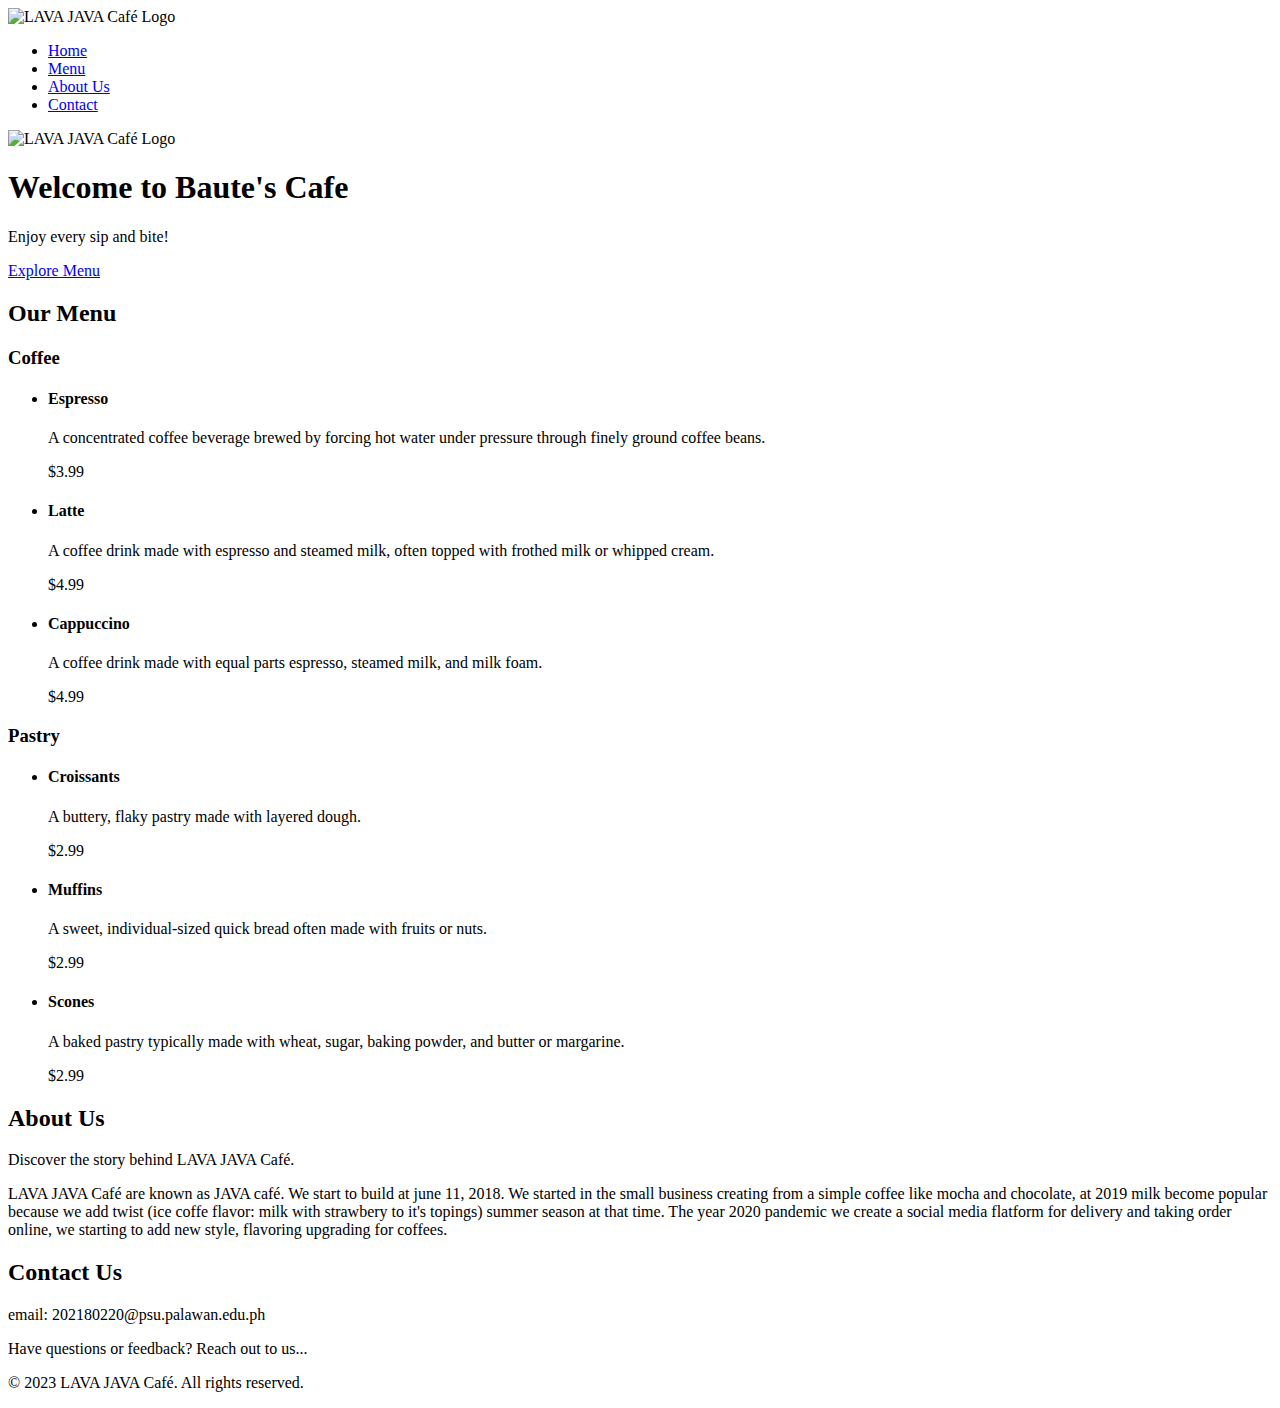
==== index.html @ 284fd461 "Update index.html" ====
﻿<!DOCTYPE html>
<html lang="en">
<head>
    <meta charset="UTF-8">
    <meta name="viewport" content="width=device-width, initial-scale=1.0">
    <link rel="stylesheet" href="css/styles.css">
    <title> Baute's Cafe </title>
</head>
<body>
    <header>
        <nav>
            <div class="logo">
                <img src="img/logo.png" alt="LAVA JAVA Café Logo">
            </div>
            <ul>
                <li><a href="#home">Home</a>
                </li>
                <li><a href="#menu">Menu</a></li>
                <li><a href="#about">About Us</a></li>
                <li><a href="#contact">Contact</a></li>
            </ul>
        </nav>
    </header>
    <section id="home" class="hero">
        <div class="Logo1">
            <img src="img/kapi2.png" alt="LAVA JAVA Café Logo">
        </div>
        <h1>Welcome to Baute's Cafe</h1>
        <p>Enjoy every sip and bite!</p>
        <a href="#menu" class="cta-button">Explore Menu</a>
    </section>

    <section id="menu" class="menu">
        <h2>Our Menu</h2>
        <div class="coffee-menu">
            <h3>Coffee</h3>
            <ul>
                <li>
                    <h4>Espresso</h4>
                    <p>A concentrated coffee beverage brewed by forcing hot water under pressure through finely ground coffee beans.</p>
                    <p class="price">$3.99</p>
                </li>
                <li>
                    <h4>Latte</h4>
                    <p>A coffee drink made with espresso and steamed milk, often topped with frothed milk or whipped cream.</p>
                    <p class="price">$4.99</p>
                </li>
                <li>
                    <h4>Cappuccino</h4>
                    <p>A coffee drink made with equal parts espresso, steamed milk, and milk foam.</p>
                    <p class="price">$4.99</p>
                </li>
            </ul>
        </div>
        <div class="pastry-menu">
            <h3>Pastry</h3>
            <ul>
                <li>
                    <h4>Croissants</h4>
                    <p>A buttery, flaky pastry made with layered dough.</p>
                    <p class="price">$2.99</p>
                </li>
                <li>
                    <h4>Muffins</h4>
                    <p>A sweet, individual-sized quick bread often made with fruits or nuts.</p>
                    <p class="price">$2.99</p>
                </li>
                <li>
                    <h4>Scones</h4>
                    <p>A baked pastry typically made with wheat, sugar, baking powder, and butter or margarine.</p>
                    <p class="price">$2.99</p>
                </li>
            </ul>
        </div>
    </section>

    <section id="about" class="about">
        <h2>About Us</h2>
        <p>Discover the story behind LAVA JAVA Café.</p>
        <p>LAVA JAVA Café are known as JAVA café. We start to build at june 11, 2018.
            We started in the small business creating from a simple coffee like mocha and chocolate,
            at 2019 milk become popular because we add twist (ice coffe flavor: milk with strawbery to it's topings) 
            summer season at that time.
            The year 2020 pandemic we create a social media flatform for delivery and taking order online,
             we starting to add new style, flavoring upgrading for coffees. 
        </p>
    </section>

    <section id="contact" class="contact">
        <h2>Contact Us</h2>
        <p>email: 202180220@psu.palawan.edu.ph</p>
        <p>Have questions or feedback? Reach out to us...</p>
    </section>

    <footer>
        <p>&copy; 2023 LAVA JAVA Café. All rights reserved.</p>
    </footer>
</body>
</html>
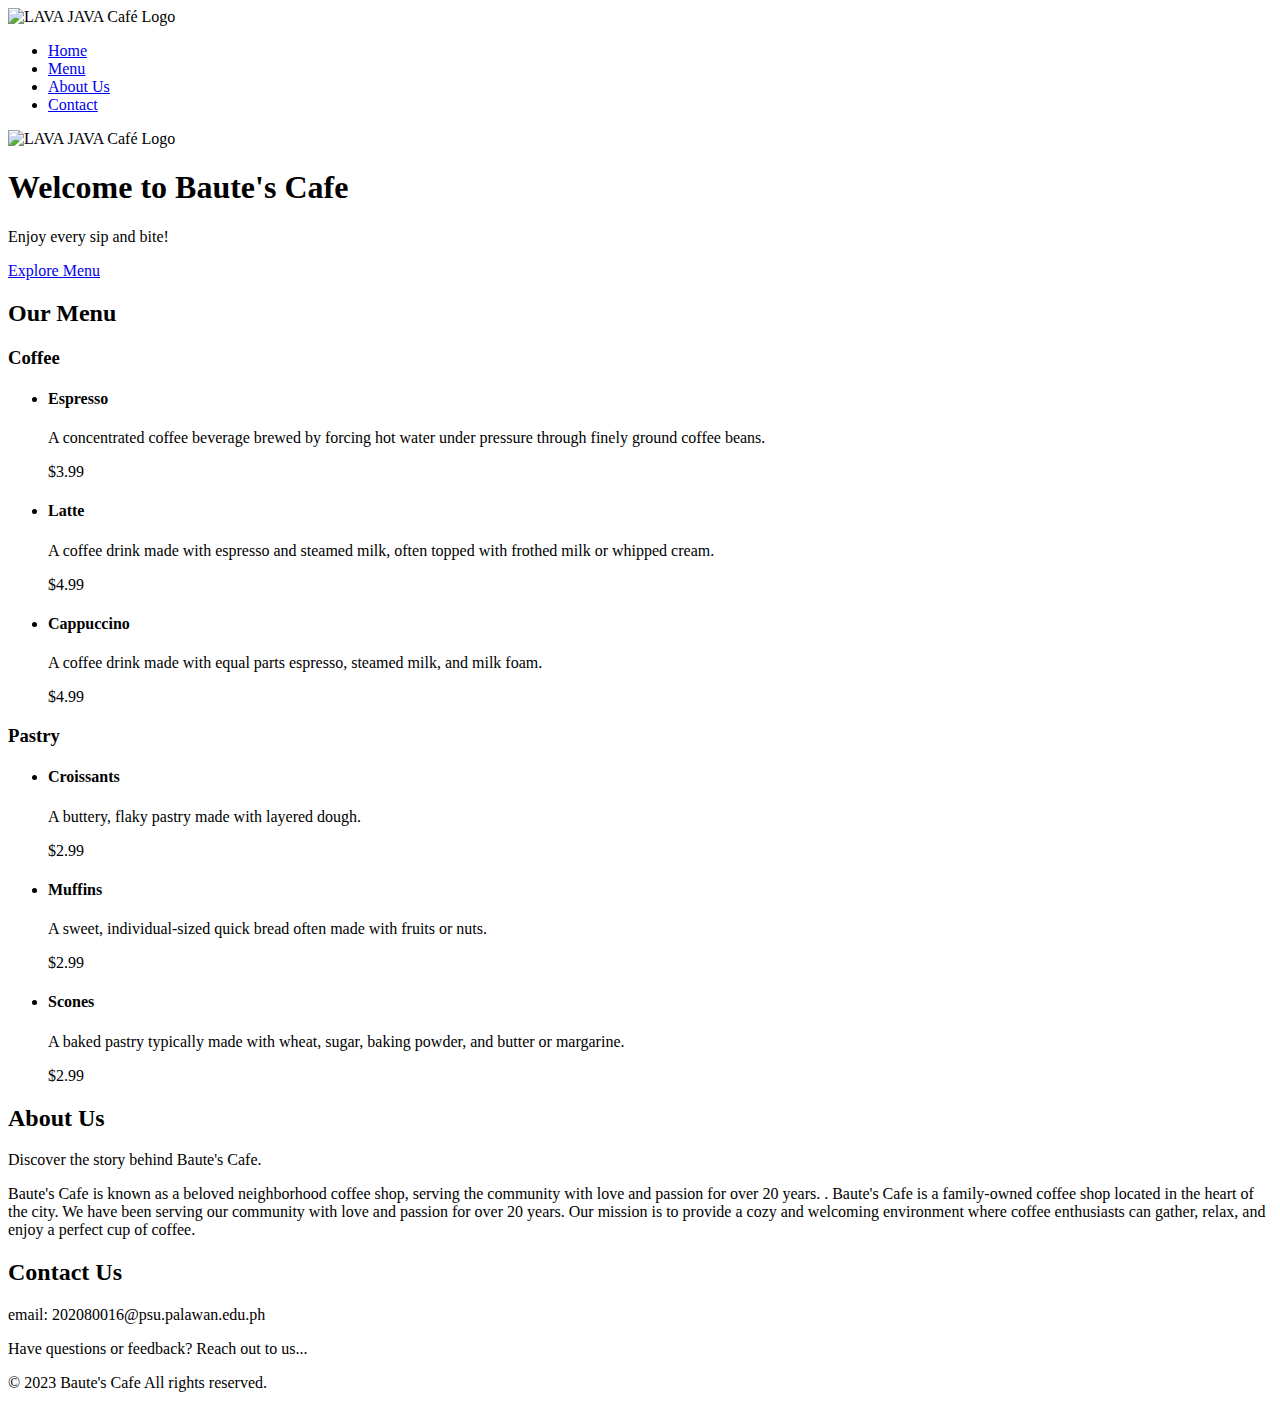
==== commit 392d32e7: "Update index.html" ====
--- a/index.html
+++ b/index.html
@@ -76,24 +76,21 @@
 
     <section id="about" class="about">
         <h2>About Us</h2>
-        <p>Discover the story behind LAVA JAVA Café.</p>
-        <p>LAVA JAVA Café are known as JAVA café. We start to build at june 11, 2018.
-            We started in the small business creating from a simple coffee like mocha and chocolate,
-            at 2019 milk become popular because we add twist (ice coffe flavor: milk with strawbery to it's topings) 
-            summer season at that time.
-            The year 2020 pandemic we create a social media flatform for delivery and taking order online,
-             we starting to add new style, flavoring upgrading for coffees. 
+        <p>Discover the story behind Baute's Cafe.</p>
+        <p>Baute's Cafe is known as a beloved neighborhood coffee shop, serving the community with love and passion for over 20 years. .
+            Baute's Cafe is a family-owned coffee shop located in the heart of the city. We have been serving our community with love and passion
+            for over 20 years. Our mission is to provide a cozy and welcoming environment where coffee enthusiasts can gather, relax, and enjoy a perfect cup of coffee. 
         </p>
     </section>
 
     <section id="contact" class="contact">
         <h2>Contact Us</h2>
-        <p>email: 202180220@psu.palawan.edu.ph</p>
+        <p>email: 202080016@psu.palawan.edu.ph</p>
         <p>Have questions or feedback? Reach out to us...</p>
     </section>
 
     <footer>
-        <p>&copy; 2023 LAVA JAVA Café. All rights reserved.</p>
+        <p>&copy; 2023 Baute's Cafe All rights reserved.</p>
     </footer>
 </body>
 </html>
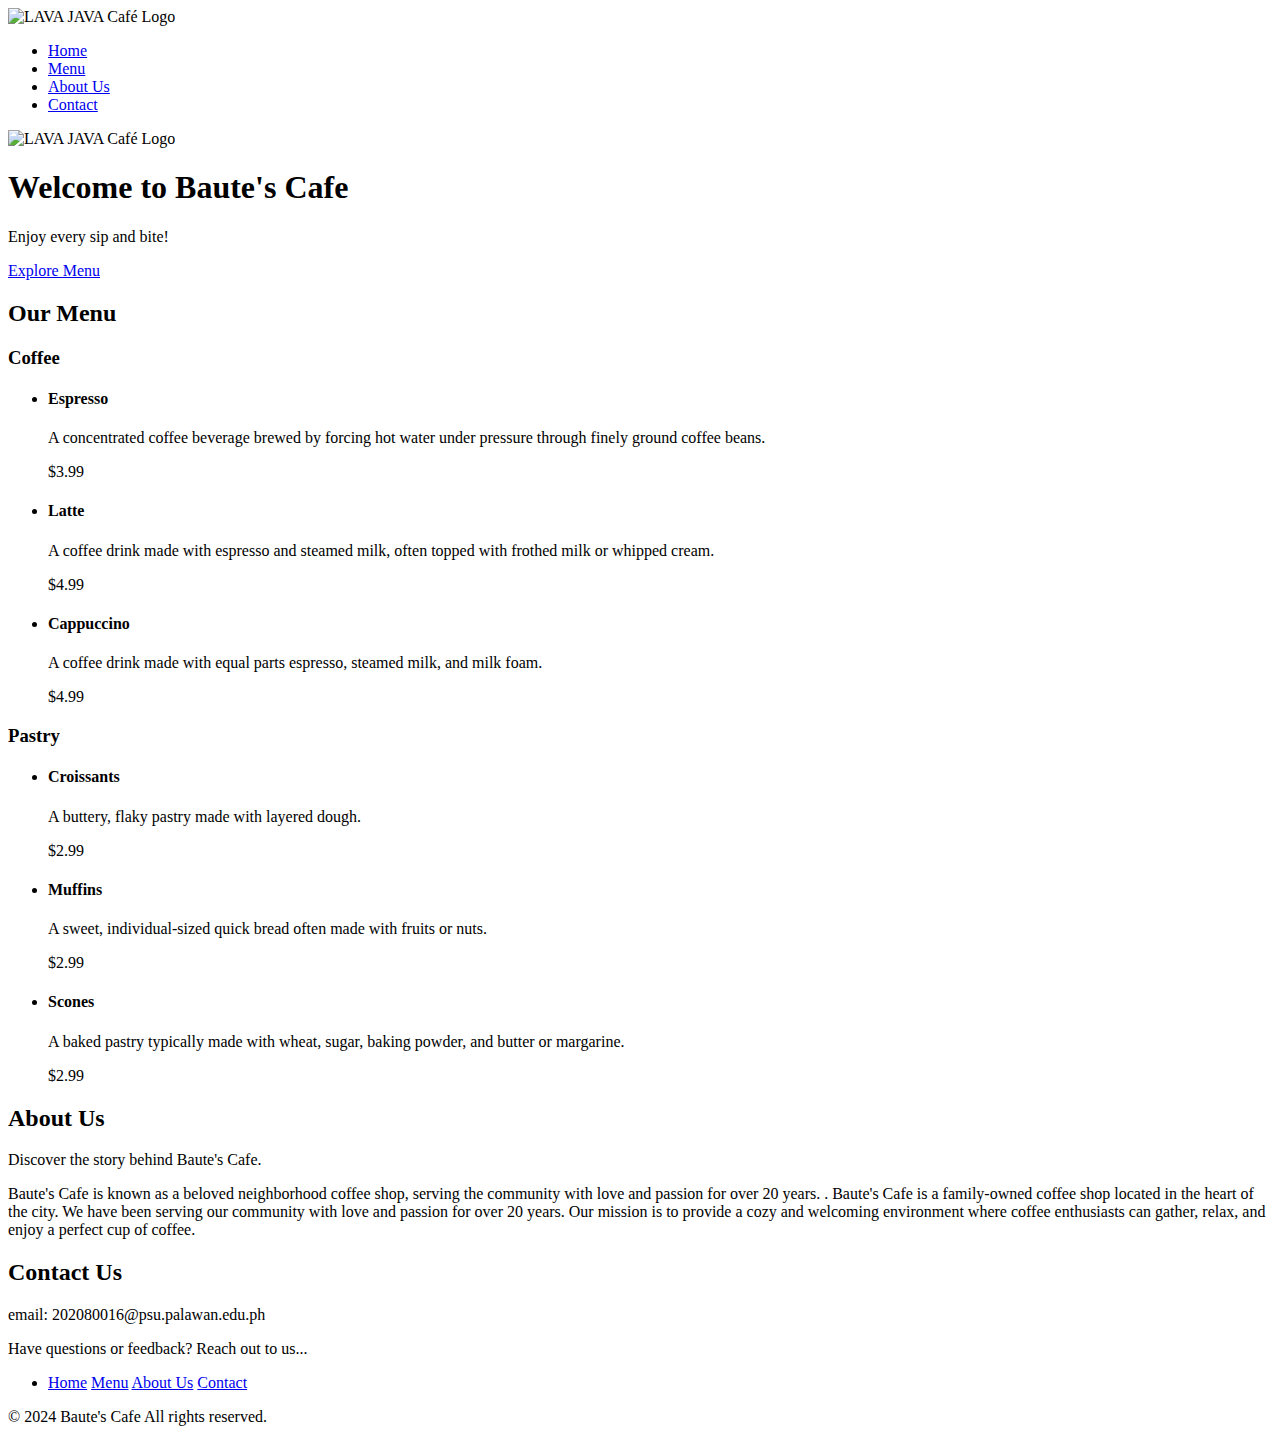
==== commit 9675f5ba: "Update index.html" ====
--- a/index.html
+++ b/index.html
@@ -90,7 +90,13 @@
     </section>
 
     <footer>
-        <p>&copy; 2023 Baute's Cafe All rights reserved.</p>
-    </footer>
-</body>
-</html>
+    <div class="quick-links">
+        <ul>
+            <li><a href="index.html">Home</a>
+            <a href="menu.html">Menu</a>
+            <a href="about.html">About Us</a>
+            <a href="contact.html">Contact</a></li>
+        </ul>
+    </div>
+    <p>&copy; 2024 Baute's Cafe All rights reserved.</p>
+</footer>
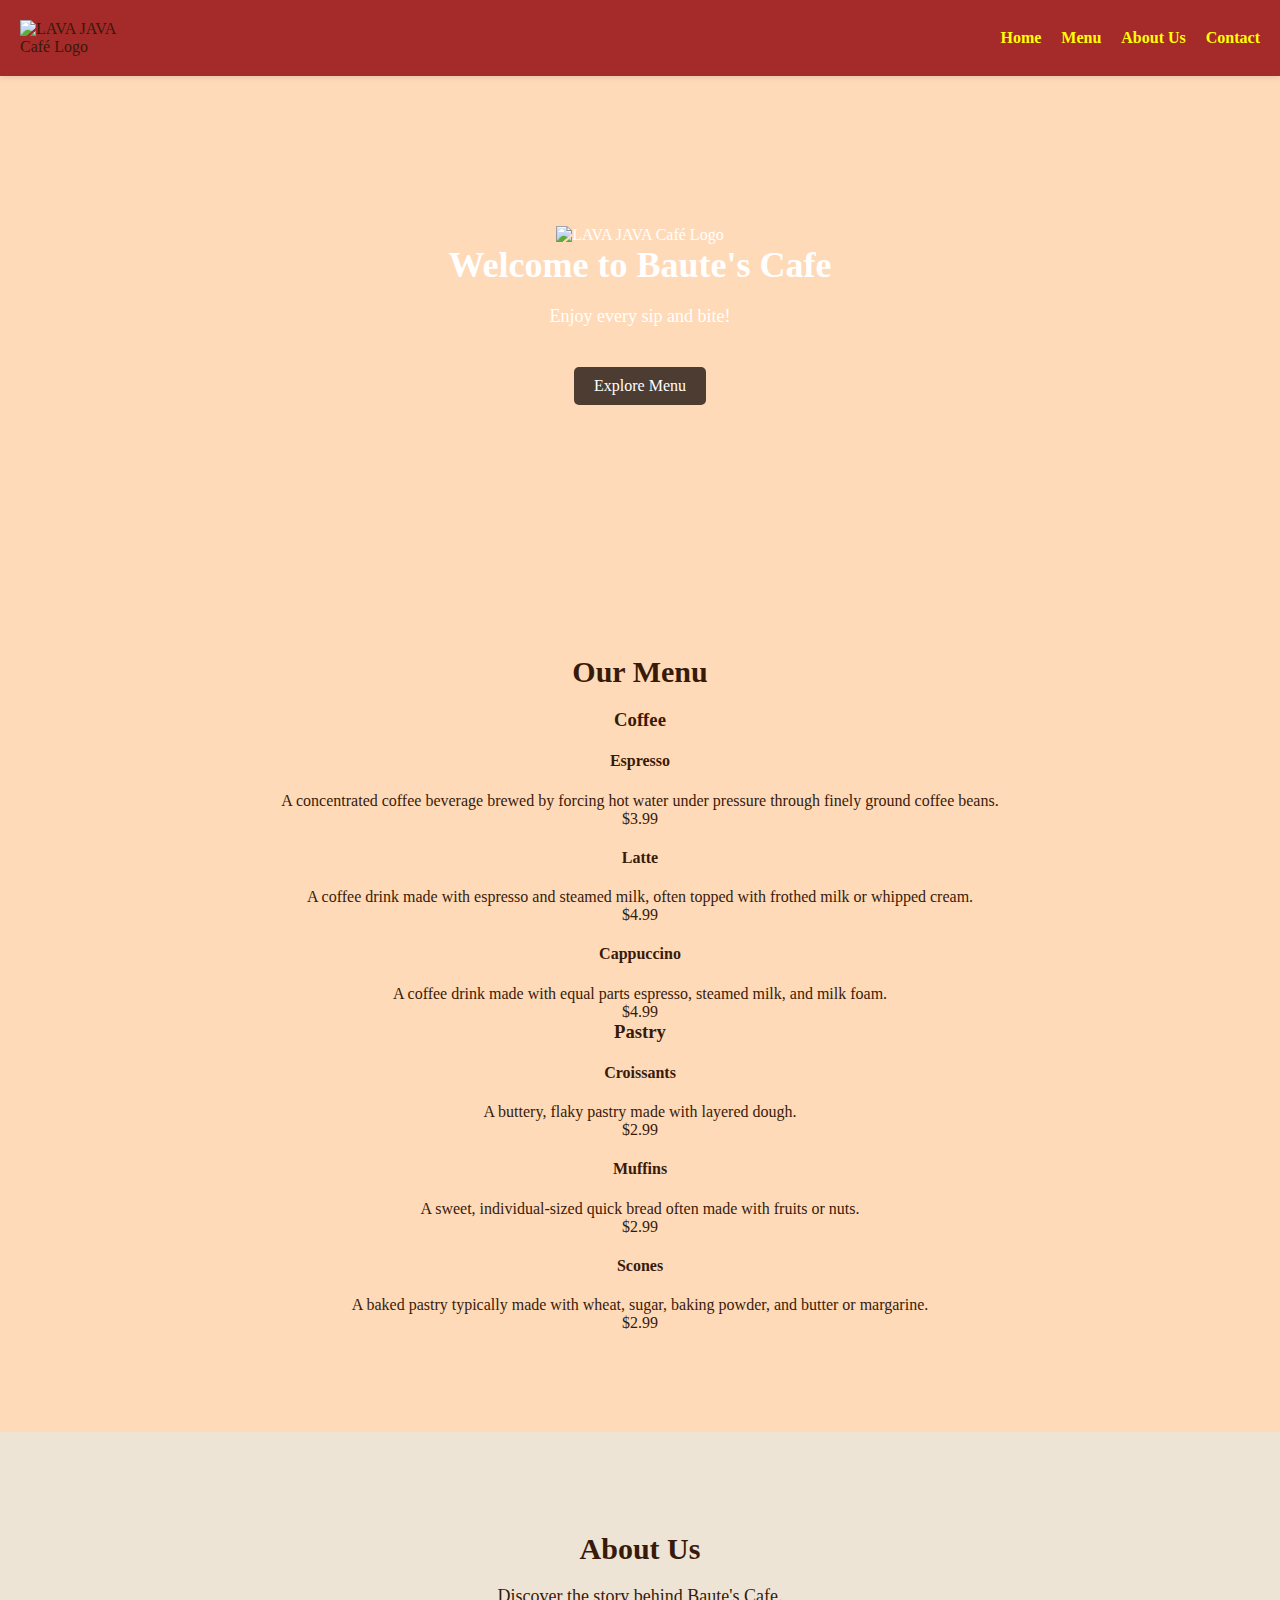
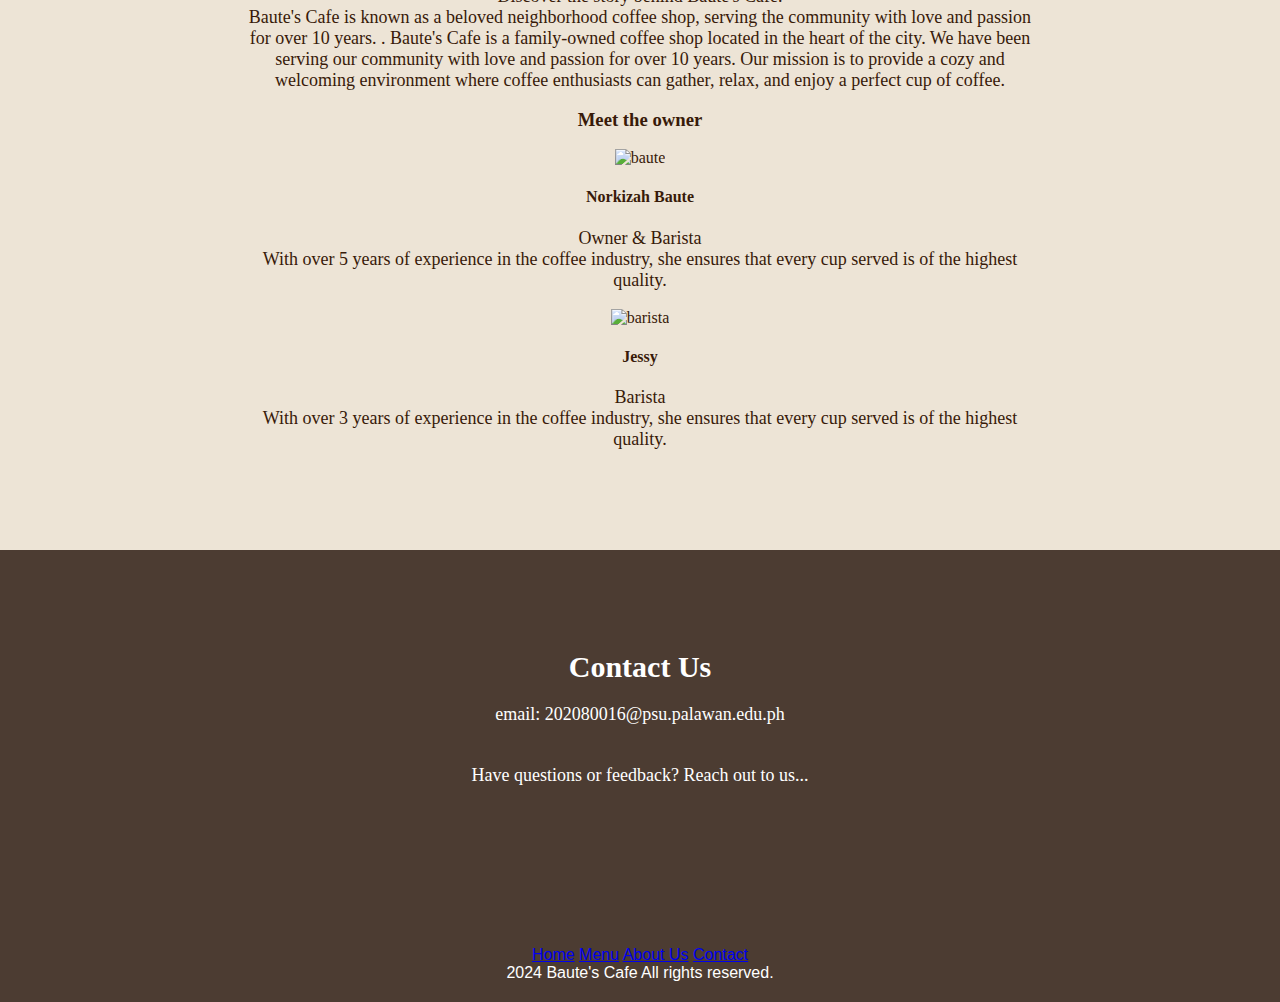
==== commit 80c50aa0: "Update index.html" ====
--- a/index.html
+++ b/index.html
@@ -77,10 +77,26 @@
     <section id="about" class="about">
         <h2>About Us</h2>
         <p>Discover the story behind Baute's Cafe.</p>
-        <p>Baute's Cafe is known as a beloved neighborhood coffee shop, serving the community with love and passion for over 20 years. .
+        <p>Baute's Cafe is known as a beloved neighborhood coffee shop, serving the community with love and passion for over 10 years. .
             Baute's Cafe is a family-owned coffee shop located in the heart of the city. We have been serving our community with love and passion
-            for over 20 years. Our mission is to provide a cozy and welcoming environment where coffee enthusiasts can gather, relax, and enjoy a perfect cup of coffee. 
+            for over 10 years. Our mission is to provide a cozy and welcoming environment where coffee enthusiasts can gather, relax, and enjoy a perfect cup of coffee. 
         </p>
+         <br> 
+        <div class="meet-the-team">
+            <h3>Meet the owner</h3>
+            <br>
+            <div class="team-member">
+                <img src="img/baute.jpg" alt="baute">
+                <h4>Norkizah Baute</h4>
+                <p>Owner & Barista</p>
+                <p>With over 5 years of experience in the coffee industry, she ensures that every cup served is of the highest quality.</p>
+              <br> <div class="member">
+                <img src="img/barista.jpg" alt="barista">
+                <h4>Jessy</h4>
+                <p>Barista</p>
+                <p>With over 3 years of experience in the coffee industry, she ensures that every cup served is of the highest quality.</p>
+            
+            </div>
     </section>
 
     <section id="contact" class="contact">
@@ -98,5 +114,5 @@
             <a href="contact.html">Contact</a></li>
         </ul>
     </div>
-    <p>&copy; 2024 Baute's Cafe All rights reserved.</p>
+    <p> 2024 Baute's Cafe All rights reserved.</p>
 </footer>
--- a/css/styles.css
+++ b/css/styles.css
@@ -0,0 +1,135 @@
+/* Reset some default styles */
+body, h1, h2, h3, p, ul, li {
+    margin: 0;
+    padding: 0;
+}
+
+body {
+    font-family: cursive, handwriting;
+    background-color: peachpuff;
+    color: #381a09;
+}
+
+header {
+    background-color: brown;
+    box-shadow: 0 2px 5px rgba(0, 0, 0, 0.1);
+    padding: 20px;
+}
+
+nav {
+    display: flex;
+    justify-content: space-between;
+    align-items: center;
+}
+
+.logo img {
+    max-width: 125px;
+}
+.team-member img {
+    width: 150px; 
+    height: auto; 
+}
+
+.Logo1 img {
+    max-width: 250px;
+}
+
+nav ul {
+    list-style: none;
+    display: flex;
+    gap: 20px;
+}
+
+nav a {
+    text-decoration: none;
+    color: yellow;
+    font-weight: bold;
+    transition: color 0.3s;
+}
+
+nav a:hover {
+    color: #7e685b;
+}
+
+.hero {
+    text-align: center;
+    padding: 150px 0;
+    background-image: url('hero-bg.jpg');
+    background-size: cover;
+    color: white;
+}
+
+.hero h1 {
+    font-size: 36px;
+    margin-bottom: 20px;
+}
+
+.hero p {
+    font-size: 18px;
+    margin-bottom: 40px;
+}
+
+.cta-button {
+    display: inline-block;
+    padding: 10px 20px;
+    background-color: #4c3c32;
+    color: white;
+    text-decoration: none;
+    border-radius: 5px;
+}
+
+.cta-button:hover {
+    background-color: #7e685b;
+}
+
+.menu {
+    padding: 100px 0;
+    text-align: center;
+}
+
+.menu h2 {
+    font-size: 30px;
+    margin-bottom: 20px;
+}
+
+.about {
+    padding: 100px 0;
+    text-align: center;
+    background-color: #ede4d6;
+}
+
+.about h2 {
+    font-size: 30px;
+    margin-bottom: 20px;
+}
+
+.about p {
+    font-size: 18px;
+    max-width: 800px;
+    margin: 0 auto;
+}
+
+.contact {
+    padding: 100px 0;
+    text-align: center;
+    background-color: #4c3c32;
+    color: white;
+}
+
+.contact h2 {
+    font-size: 30px;
+    margin-bottom: 20px;
+}
+
+.contact p {
+    font-size: 18px;
+    margin-bottom: 40px;
+}
+
+footer {
+    font-family: Arial, sans-serif;
+    background-color: #4c3c32;
+    color: white;
+    text-align: center;
+    padding: 20px 0;
+}
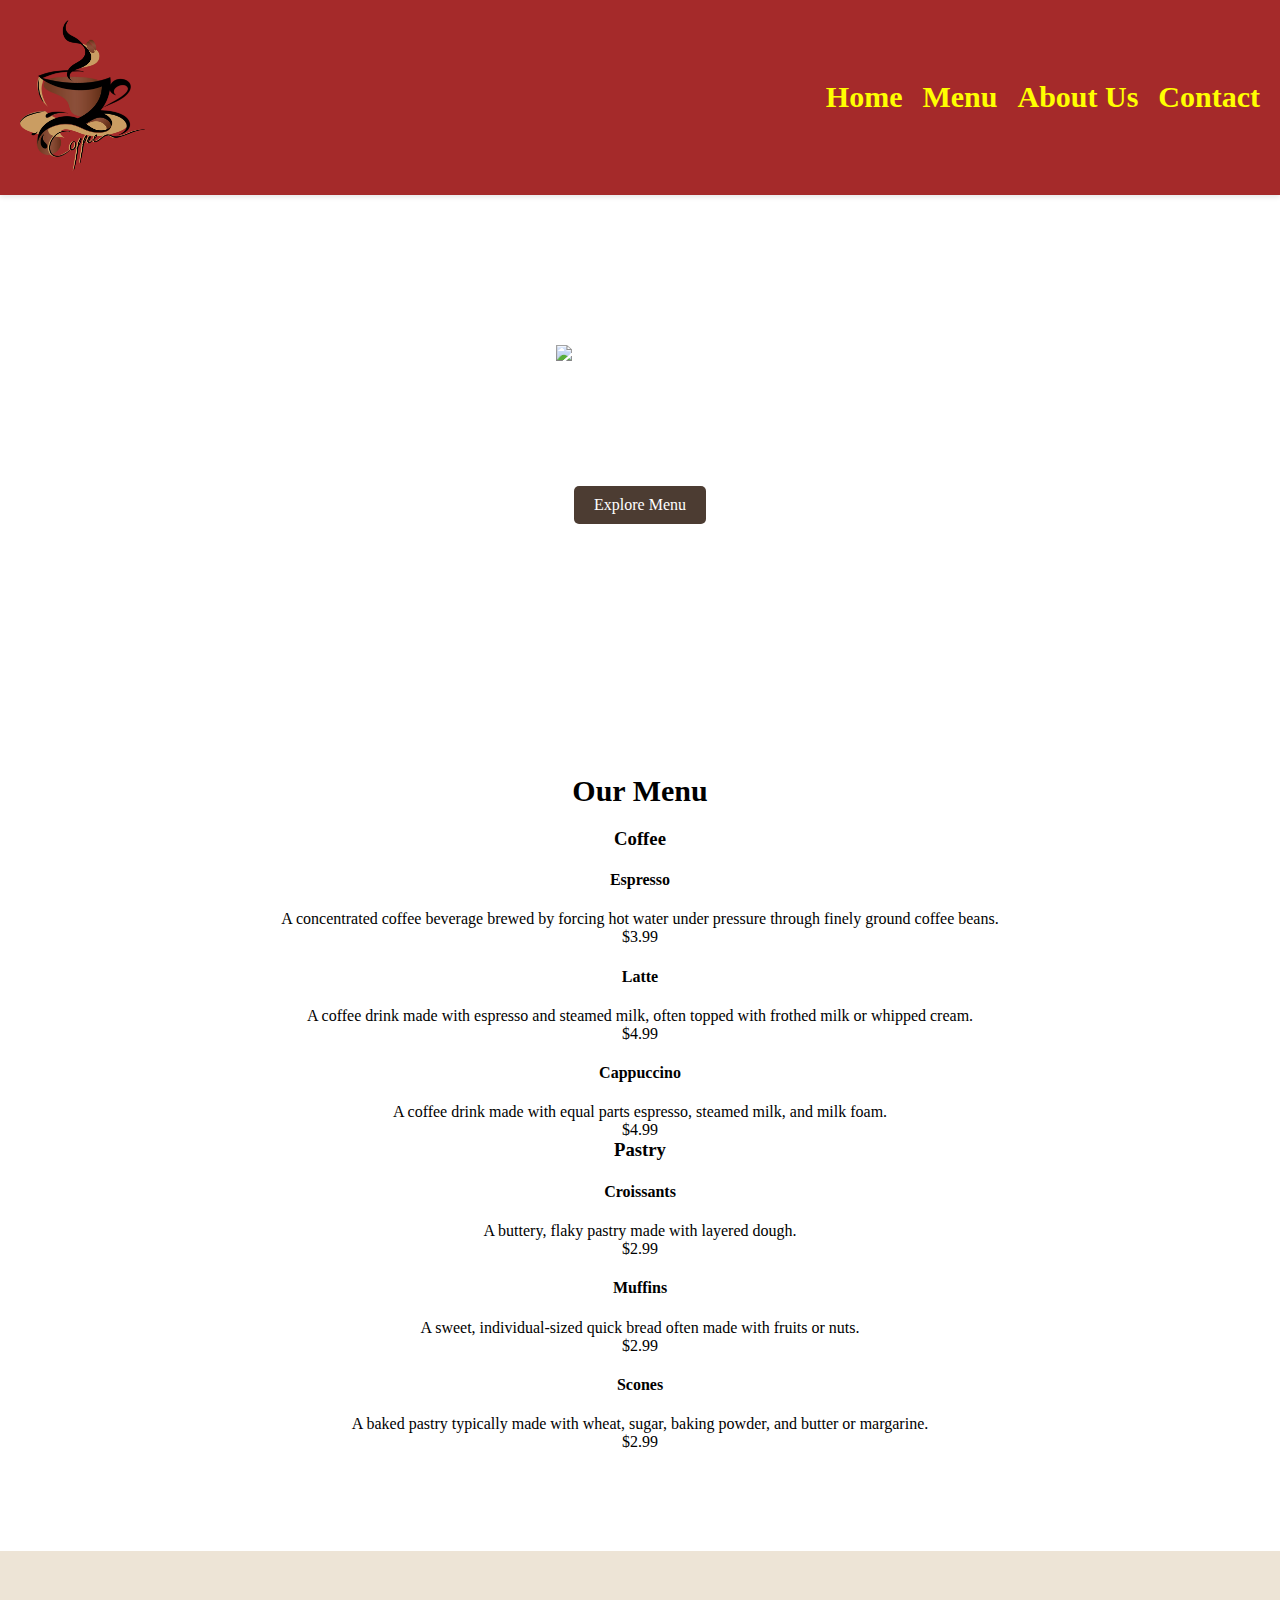
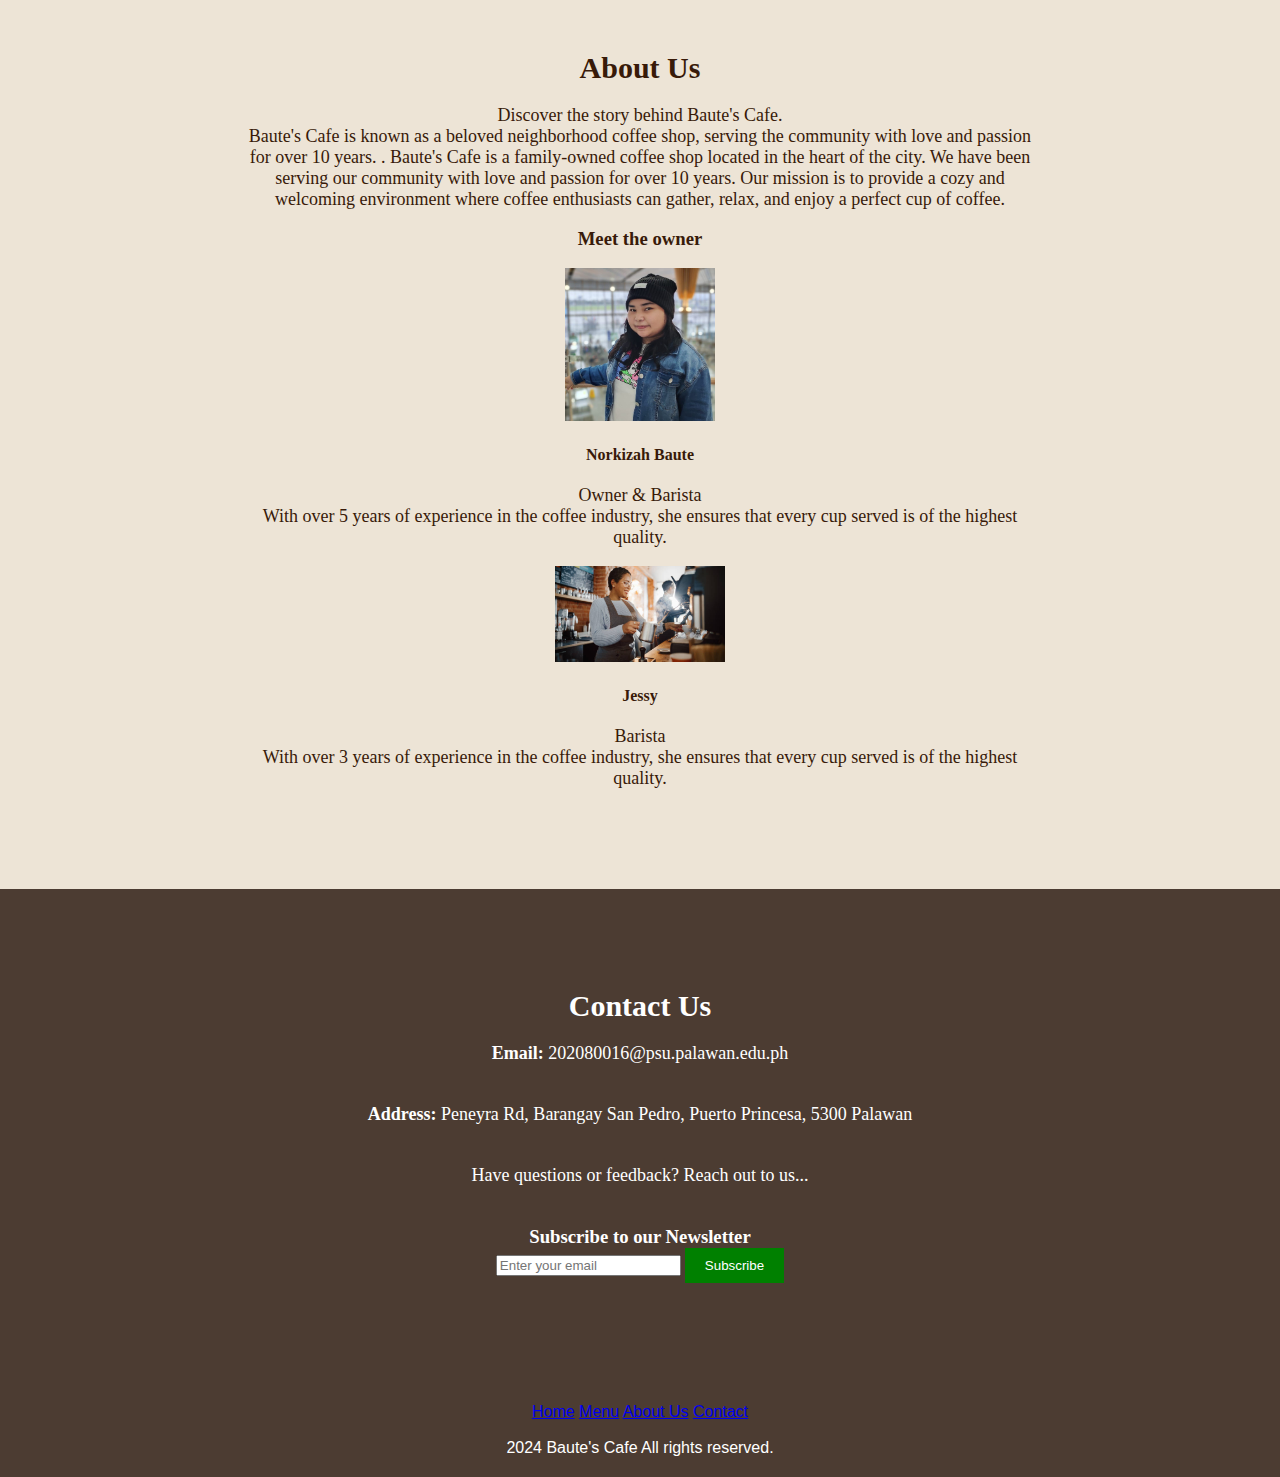
==== commit 88ef7b99: "Update index.html" ====
--- a/index.html
+++ b/index.html
@@ -10,7 +10,7 @@
     <header>
         <nav>
             <div class="logo">
-                <img src="img/logo.png" alt="LAVA JAVA Café Logo">
+                <img src="img/coffee.jpg" alt="LAVA JAVA Café Logo">
             </div>
             <ul>
                 <li><a href="#home">Home</a>
@@ -26,7 +26,7 @@
             <img src="img/kapi2.png" alt="LAVA JAVA Café Logo">
         </div>
         <h1>Welcome to Baute's Cafe</h1>
-        <p>Enjoy every sip and bite!</p>
+        <p>"Sip, Relax, Repeat."</p>
         <a href="#menu" class="cta-button">Explore Menu</a>
     </section>
 
@@ -101,18 +101,27 @@
 
     <section id="contact" class="contact">
         <h2>Contact Us</h2>
-        <p>email: 202080016@psu.palawan.edu.ph</p>
+        <p><b> Email:</b> 202080016@psu.palawan.edu.ph</p>
+        <p><b>Address: </b>Peneyra Rd, Barangay San Pedro, Puerto Princesa, 5300 Palawan</p>
         <p>Have questions or feedback? Reach out to us...</p>
+        <h3>Subscribe to our Newsletter</h3>
+        <form action="#" method="POST">
+            <input type="email" name="email" placeholder="Enter your email" required>
+            <button type="submit">Subscribe</button>
+        </form>
     </section>
 
     <footer>
+        
     <div class="quick-links">
         <ul>
-            <li><a href="index.html">Home</a>
-            <a href="menu.html">Menu</a>
-            <a href="about.html">About Us</a>
-            <a href="contact.html">Contact</a></li>
+            <li><a href="#index">Home</a>
+            <a href="#menu">Menu</a>
+            <a href="#about">About Us</a>
+            <a href="#contact">Contact</a></li>
         </ul>
+        
     </div>
+    <br>
     <p> 2024 Baute's Cafe All rights reserved.</p>
 </footer>
--- a/css/styles.css
+++ b/css/styles.css
@@ -5,10 +5,14 @@
 }
 
 body {
-    font-family: cursive, handwriting;
-    background-color: peachpuff;
-    color: #381a09;
-}
+            font-family: cursive, handwriting;
+            background-image: url('https://static.vecteezy.com/system/resources/previews/002/796/950/large_2x/abstract-blur-and-defocused-coffee-shop-cafe-and-restaurant-interior-free-photo.jpg');
+            background-size: auto 90%;
+            background-position: center;
+            background-repeat: no-repeat;
+            color: #381a09;
+            
+        }
 
 header {
     background-color: brown;
@@ -29,6 +33,10 @@
     width: 150px; 
     height: auto; 
 }
+.member img {
+    width: 170px; 
+    height: auto; 
+}
 
 .Logo1 img {
     max-width: 250px;
@@ -45,6 +53,7 @@
     color: yellow;
     font-weight: bold;
     transition: color 0.3s;
+    font-size: 30px;
 }
 
 nav a:hover {
@@ -85,6 +94,7 @@
 .menu {
     padding: 100px 0;
     text-align: center;
+    color: black;
 }
 
 .menu h2 {
@@ -133,3 +143,10 @@
     text-align: center;
     padding: 20px 0;
 }
+button[type="submit"] {
+    background-color: green;
+    color: white;
+    border: none;
+    padding: 10px 20px;
+    cursor: pointer;
+}
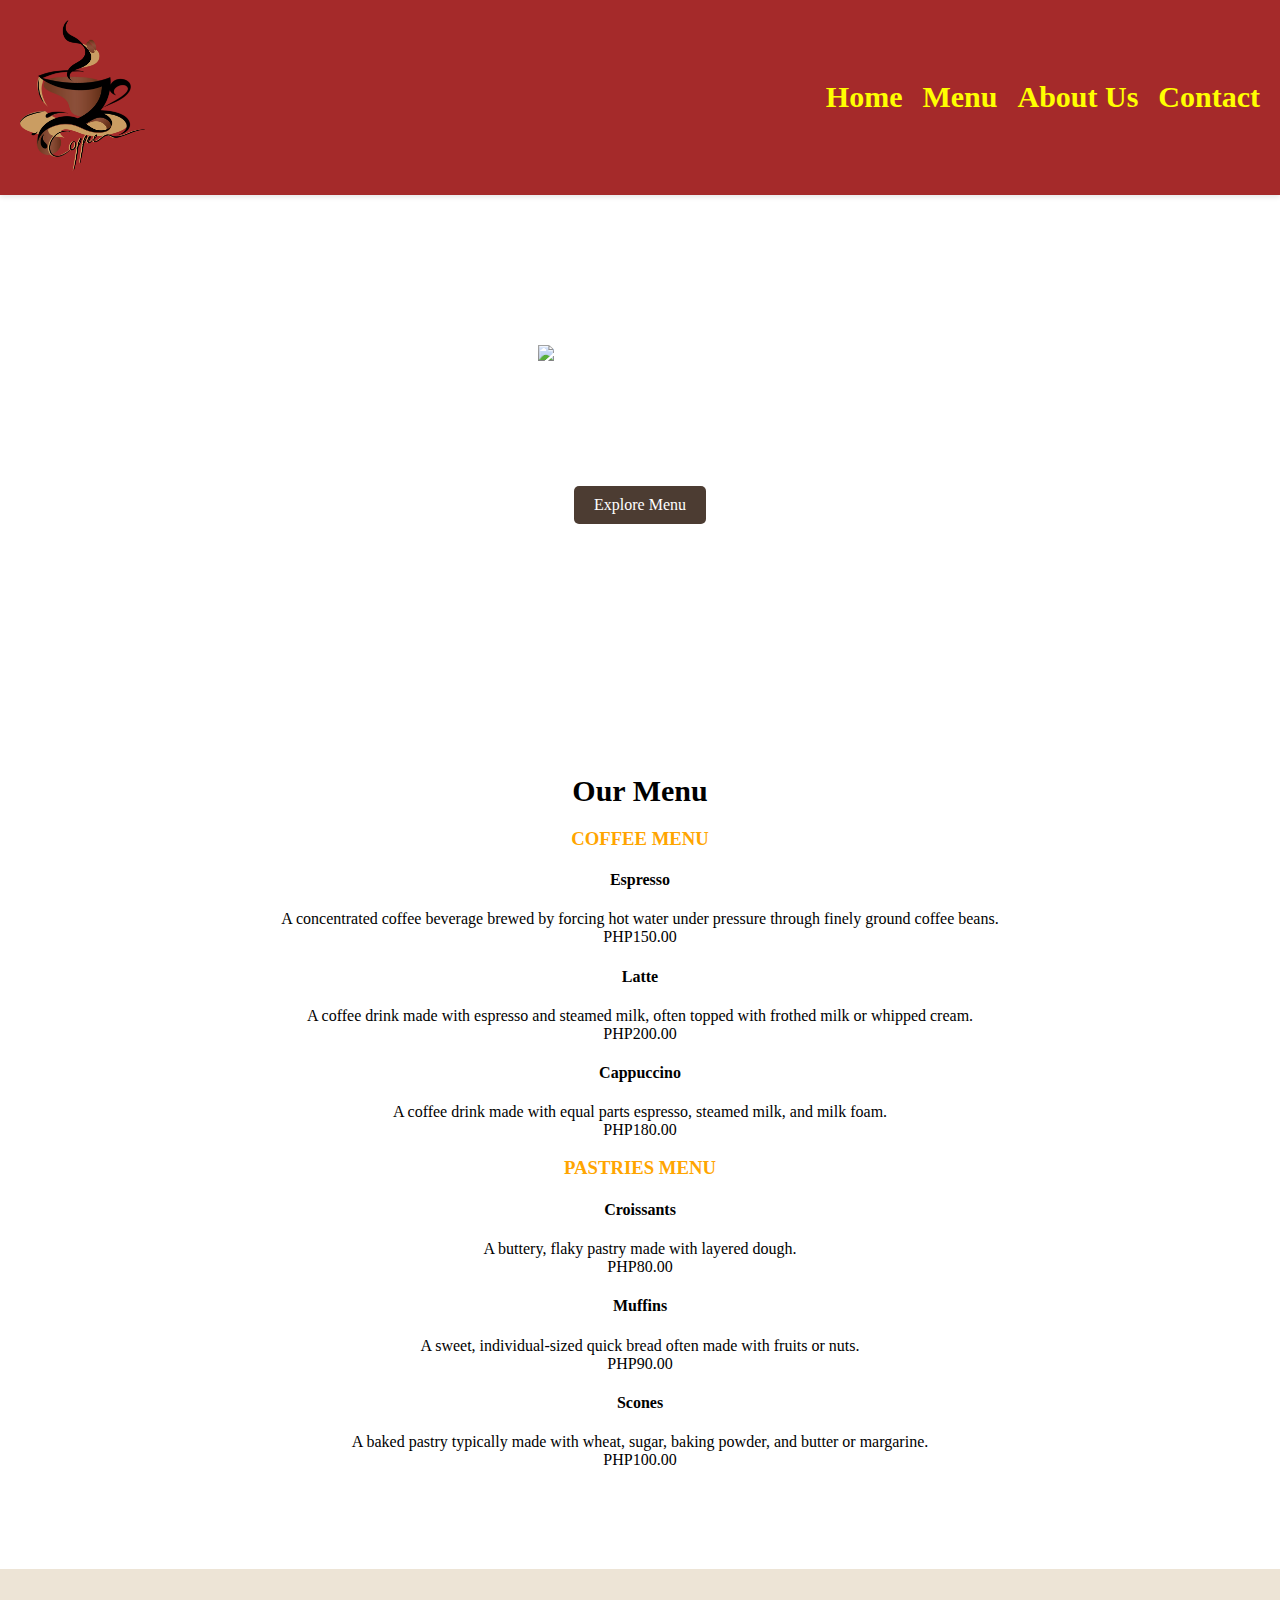
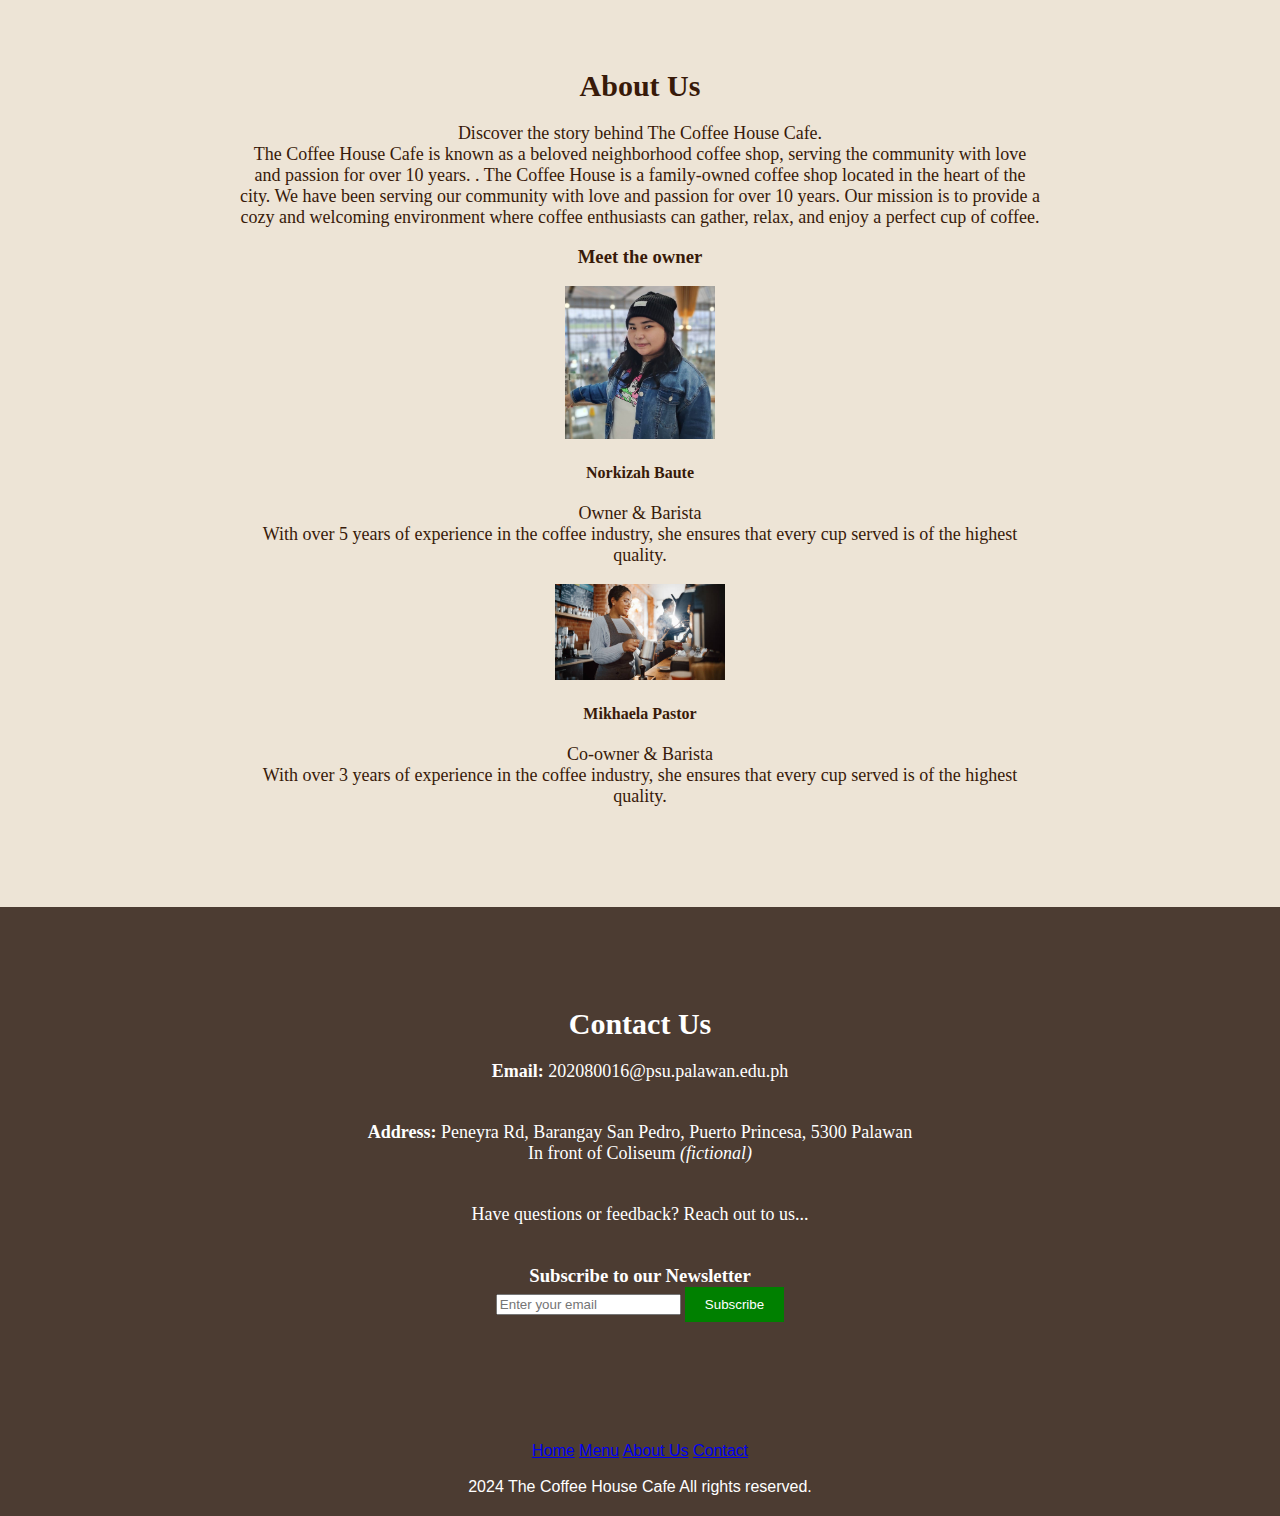
==== commit 8e783ad3: "Update index.html" ====
--- a/index.html
+++ b/index.html
@@ -1,16 +1,16 @@
-﻿<!DOCTYPE html>
+<!DOCTYPE html>
 <html lang="en">
 <head>
     <meta charset="UTF-8">
     <meta name="viewport" content="width=device-width, initial-scale=1.0">
     <link rel="stylesheet" href="css/styles.css">
-    <title> Baute's Cafe </title>
+    <title> Coffee House Cafe </title>
 </head>
 <body>
     <header>
         <nav>
             <div class="logo">
-                <img src="img/coffee.jpg" alt="LAVA JAVA Café Logo">
+                <img src="img/coffee.jpg" alt="The Coffee House Cafe Logo">
             </div>
             <ul>
                 <li><a href="#home">Home</a>
@@ -23,9 +23,9 @@
     </header>
     <section id="home" class="hero">
         <div class="Logo1">
-            <img src="img/kapi2.png" alt="LAVA JAVA Café Logo">
+            <img src="img/kapi2.png" alt="The Coffee House Cafe Logo">
         </div>
-        <h1>Welcome to Baute's Cafe</h1>
+        <h1>Welcome to The Coffee House Cafe</h1>
         <p>"Sip, Relax, Repeat."</p>
         <a href="#menu" class="cta-button">Explore Menu</a>
     </section>
@@ -33,42 +33,43 @@
     <section id="menu" class="menu">
         <h2>Our Menu</h2>
         <div class="coffee-menu">
-            <h3>Coffee</h3>
+            <h3> <span style="color: orange;"> COFFEE MENU </span></h3>
             <ul>
                 <li>
                     <h4>Espresso</h4>
-                    <p>A concentrated coffee beverage brewed by forcing hot water under pressure through finely ground coffee beans.</p>
-                    <p class="price">$3.99</p>
+                    <p> A concentrated coffee beverage brewed by forcing hot water under pressure through finely ground coffee beans.</p>
+                    <p class="price">PHP150.00</p>
                 </li>
                 <li>
                     <h4>Latte</h4>
                     <p>A coffee drink made with espresso and steamed milk, often topped with frothed milk or whipped cream.</p>
-                    <p class="price">$4.99</p>
+                    <p class="price">PHP200.00</p>
                 </li>
                 <li>
                     <h4>Cappuccino</h4>
                     <p>A coffee drink made with equal parts espresso, steamed milk, and milk foam.</p>
-                    <p class="price">$4.99</p>
+                    <p class="price">PHP180.00</p>
                 </li>
             </ul>
         </div>
         <div class="pastry-menu">
-            <h3>Pastry</h3>
+            <br>
+            <h3 <span style="color: orange;">PASTRIES MENU </span> </h3>
             <ul>
                 <li>
                     <h4>Croissants</h4>
                     <p>A buttery, flaky pastry made with layered dough.</p>
-                    <p class="price">$2.99</p>
+                    <p class="price">PHP80.00</p>
                 </li>
                 <li>
                     <h4>Muffins</h4>
                     <p>A sweet, individual-sized quick bread often made with fruits or nuts.</p>
-                    <p class="price">$2.99</p>
+                    <p class="price">PHP90.00</p>
                 </li>
                 <li>
                     <h4>Scones</h4>
                     <p>A baked pastry typically made with wheat, sugar, baking powder, and butter or margarine.</p>
-                    <p class="price">$2.99</p>
+                    <p class="price">PHP100.00</p>
                 </li>
             </ul>
         </div>
@@ -76,9 +77,9 @@
 
     <section id="about" class="about">
         <h2>About Us</h2>
-        <p>Discover the story behind Baute's Cafe.</p>
-        <p>Baute's Cafe is known as a beloved neighborhood coffee shop, serving the community with love and passion for over 10 years. .
-            Baute's Cafe is a family-owned coffee shop located in the heart of the city. We have been serving our community with love and passion
+        <p>Discover the story behind The Coffee House Cafe.</p>
+        <p>The Coffee House Cafe is known as a beloved neighborhood coffee shop, serving the community with love and passion for over 10 years. .
+            The Coffee House is a family-owned coffee shop located in the heart of the city. We have been serving our community with love and passion
             for over 10 years. Our mission is to provide a cozy and welcoming environment where coffee enthusiasts can gather, relax, and enjoy a perfect cup of coffee. 
         </p>
          <br> 
@@ -92,8 +93,8 @@
                 <p>With over 5 years of experience in the coffee industry, she ensures that every cup served is of the highest quality.</p>
               <br> <div class="member">
                 <img src="img/barista.jpg" alt="barista">
-                <h4>Jessy</h4>
-                <p>Barista</p>
+                <h4>Mikhaela Pastor</h4>
+                <p>Co-owner & Barista</p>
                 <p>With over 3 years of experience in the coffee industry, she ensures that every cup served is of the highest quality.</p>
             
             </div>
@@ -102,7 +103,8 @@
     <section id="contact" class="contact">
         <h2>Contact Us</h2>
         <p><b> Email:</b> 202080016@psu.palawan.edu.ph</p>
-        <p><b>Address: </b>Peneyra Rd, Barangay San Pedro, Puerto Princesa, 5300 Palawan</p>
+        <p><b>Address: </b>Peneyra Rd, Barangay San Pedro, Puerto Princesa, 5300 Palawan
+        <br> In front of Coliseum <i> (fictional)</i></p>
         <p>Have questions or feedback? Reach out to us...</p>
         <h3>Subscribe to our Newsletter</h3>
         <form action="#" method="POST">
@@ -123,5 +125,5 @@
         
     </div>
     <br>
-    <p> 2024 Baute's Cafe All rights reserved.</p>
+    <p> 2024 The Coffee House Cafe All rights reserved.</p>
 </footer>
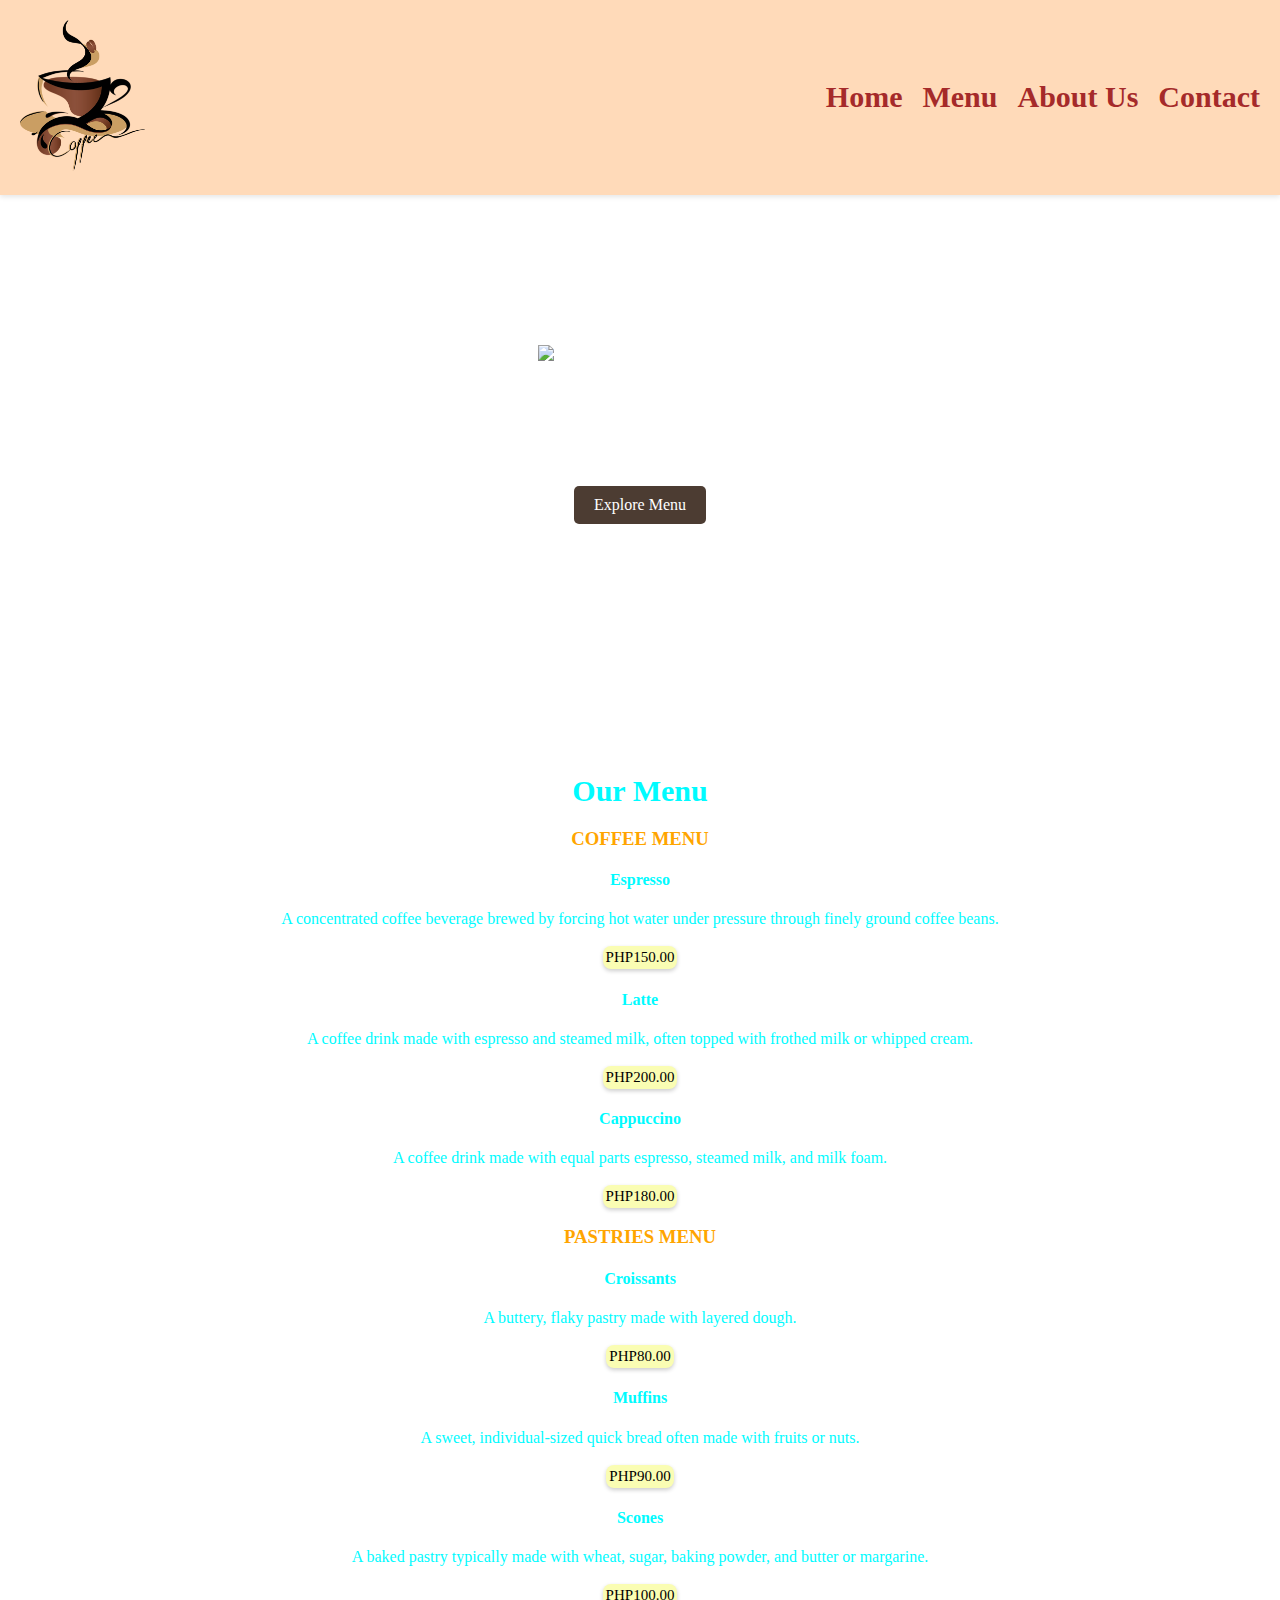
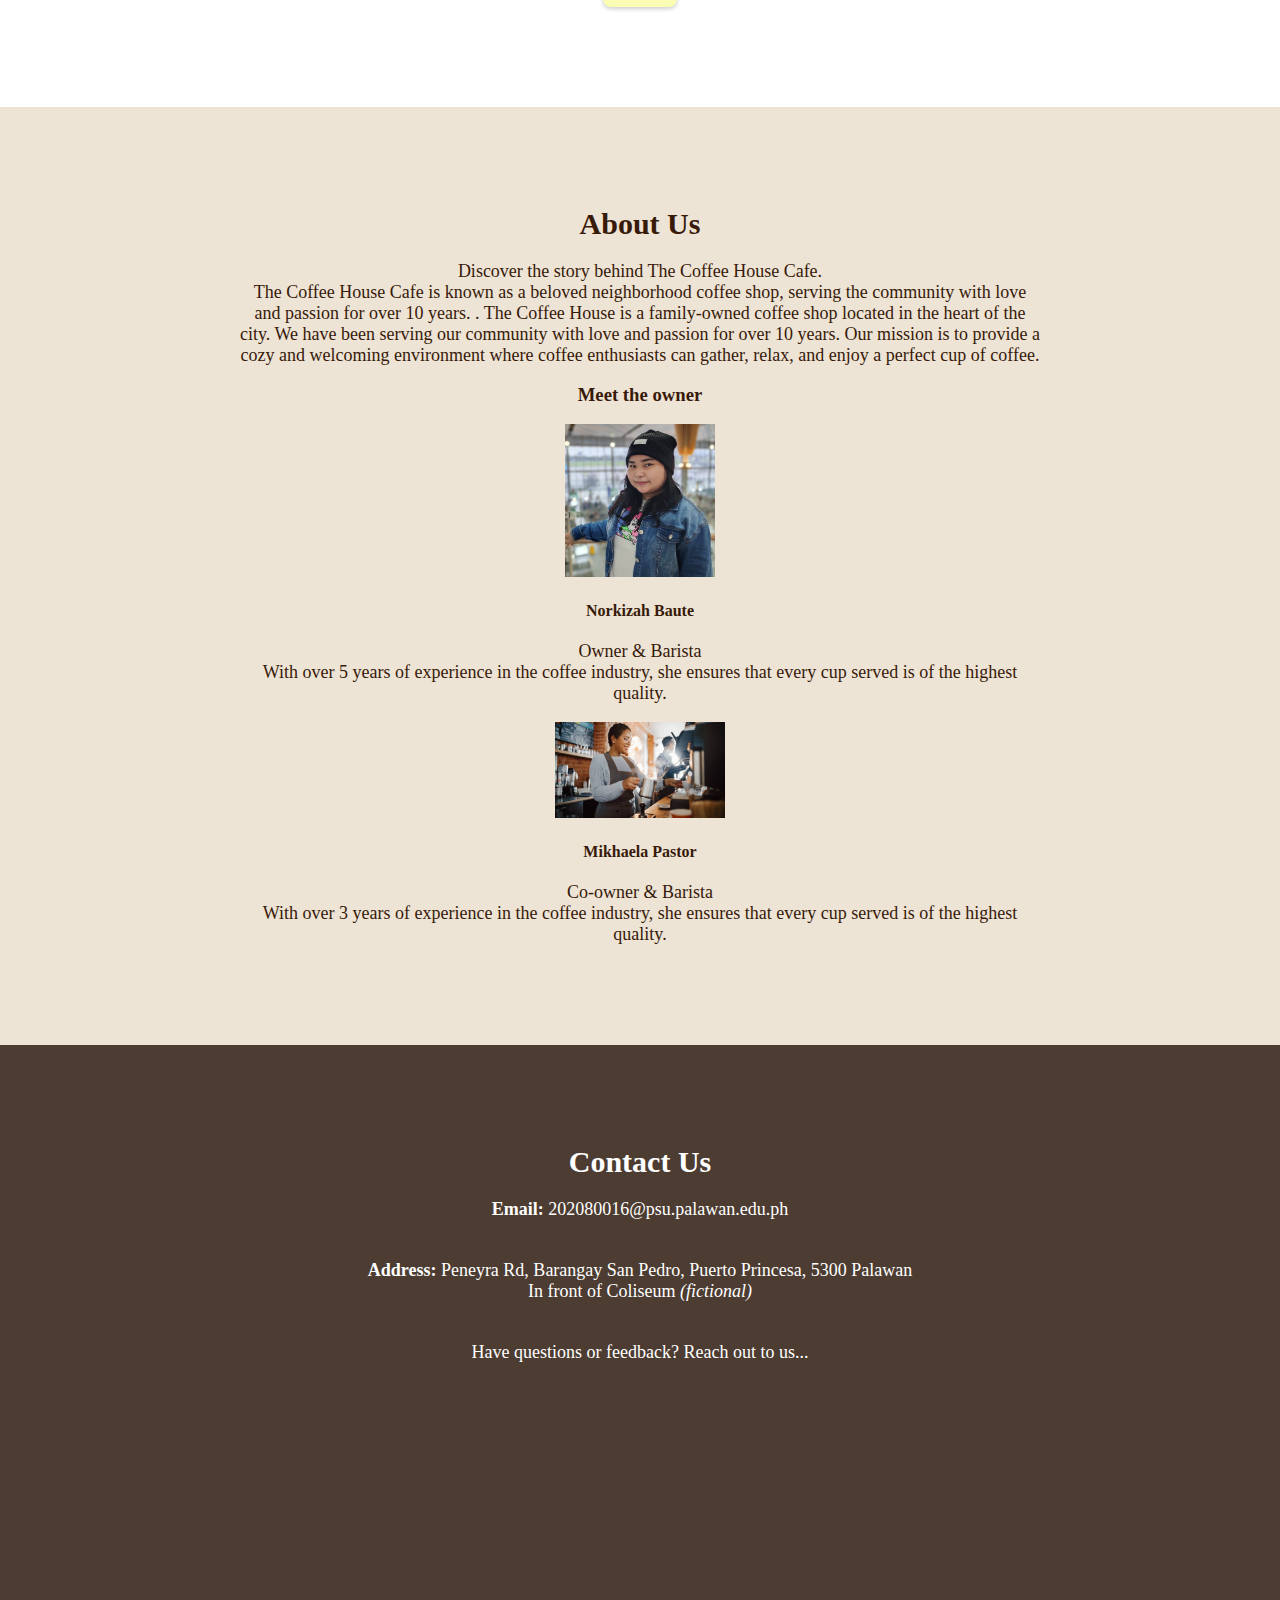
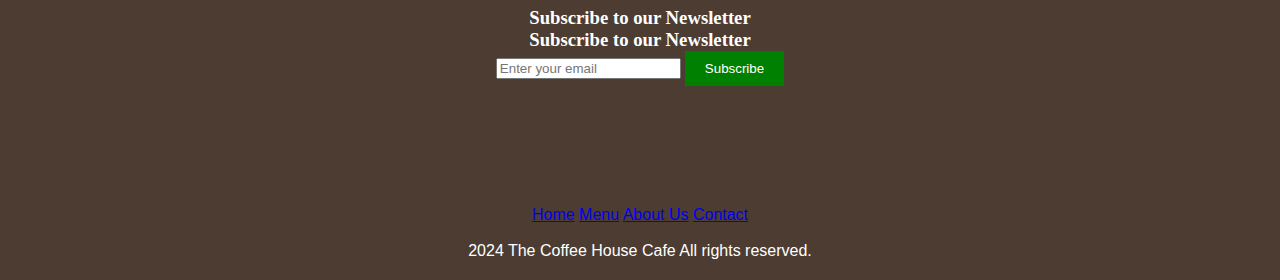
==== commit 2d3be6e8: "Update index.html" ====
--- a/index.html
+++ b/index.html
@@ -38,17 +38,17 @@
                 <li>
                     <h4>Espresso</h4>
                     <p> A concentrated coffee beverage brewed by forcing hot water under pressure through finely ground coffee beans.</p>
-                    <p class="price">PHP150.00</p>
+                    <br><p class="price">PHP150.00</p>
                 </li>
                 <li>
                     <h4>Latte</h4>
                     <p>A coffee drink made with espresso and steamed milk, often topped with frothed milk or whipped cream.</p>
-                    <p class="price">PHP200.00</p>
+                    <br><p class="price">PHP200.00</p>
                 </li>
                 <li>
                     <h4>Cappuccino</h4>
                     <p>A coffee drink made with equal parts espresso, steamed milk, and milk foam.</p>
-                    <p class="price">PHP180.00</p>
+                    <br><p class="price">PHP180.00</p>
                 </li>
             </ul>
         </div>
@@ -59,17 +59,17 @@
                 <li>
                     <h4>Croissants</h4>
                     <p>A buttery, flaky pastry made with layered dough.</p>
-                    <p class="price">PHP80.00</p>
+                    <br> <p class="price">PHP80.00</p>
                 </li>
                 <li>
                     <h4>Muffins</h4>
                     <p>A sweet, individual-sized quick bread often made with fruits or nuts.</p>
-                    <p class="price">PHP90.00</p>
+                    <br><p class="price">PHP90.00</p>
                 </li>
                 <li>
                     <h4>Scones</h4>
                     <p>A baked pastry typically made with wheat, sugar, baking powder, and butter or margarine.</p>
-                    <p class="price">PHP100.00</p>
+                    <br><p class="price">PHP100.00</p>
                 </li>
             </ul>
         </div>
@@ -106,6 +106,9 @@
         <p><b>Address: </b>Peneyra Rd, Barangay San Pedro, Puerto Princesa, 5300 Palawan
         <br> In front of Coliseum <i> (fictional)</i></p>
         <p>Have questions or feedback? Reach out to us...</p>
+        <iframe src="https://www.google.com/maps/embed?pb=!1m18!1m12!1m3!1d3932.1257556852966!2d118.74933307484253!3d9.7554140903379!2m3!1f0!2f0!3f0!3m2!1i1024!2i768!4f13.1!3m3!1m2!1s0x33b5639254513b57%3A0x892946225a07c1a1!2sPeneyra%20Rd%2C%20Barangay%20San%20Pedro%2C%20Puerto%20Princesa%2C%20Palawan!5e0!3m2!1sen!2sph!4v1706264840274!5m2!1sen!2sph" 
+        width="300" height="200" style="border:0;"" allowfullscreen="" loading="lazy" referrerpolicy="no-referrer-when-downgrade"></iframe>
+        <h3>Subscribe to our Newsletter</h3>
         <h3>Subscribe to our Newsletter</h3>
         <form action="#" method="POST">
             <input type="email" name="email" placeholder="Enter your email" required>
@@ -117,13 +120,14 @@
         
     <div class="quick-links">
         <ul>
-            <li><a href="#index">Home</a>
+            <li><a href="#home">Home</a>
             <a href="#menu">Menu</a>
             <a href="#about">About Us</a>
             <a href="#contact">Contact</a></li>
         </ul>
-        
+      
     </div>
     <br>
     <p> 2024 The Coffee House Cafe All rights reserved.</p>
 </footer>
+
--- a/css/styles.css
+++ b/css/styles.css
@@ -15,7 +15,7 @@
         }
 
 header {
-    background-color: brown;
+    background-color: peachpuff;
     box-shadow: 0 2px 5px rgba(0, 0, 0, 0.1);
     padding: 20px;
 }
@@ -50,7 +50,7 @@
 
 nav a {
     text-decoration: none;
-    color: yellow;
+    color: brown;
     font-weight: bold;
     transition: color 0.3s;
     font-size: 30px;
@@ -94,12 +94,24 @@
 .menu {
     padding: 100px 0;
     text-align: center;
-    color: black;
+    color: rgb(0, 251, 255);
 }
 
+.price {
+    display: inline-block;
+    background-color: #fafdb3;
+    padding: 3px;
+    border-radius: 8px;
+    font-size: 15px;
+    color: #000000;
+    text-align: center;
+    text-transform: uppercase;
+    box-shadow: 0 2px 4px rgba(0, 0, 0, 0.2);
+  }
 .menu h2 {
     font-size: 30px;
     margin-bottom: 20px;
+    
 }
 
 .about {
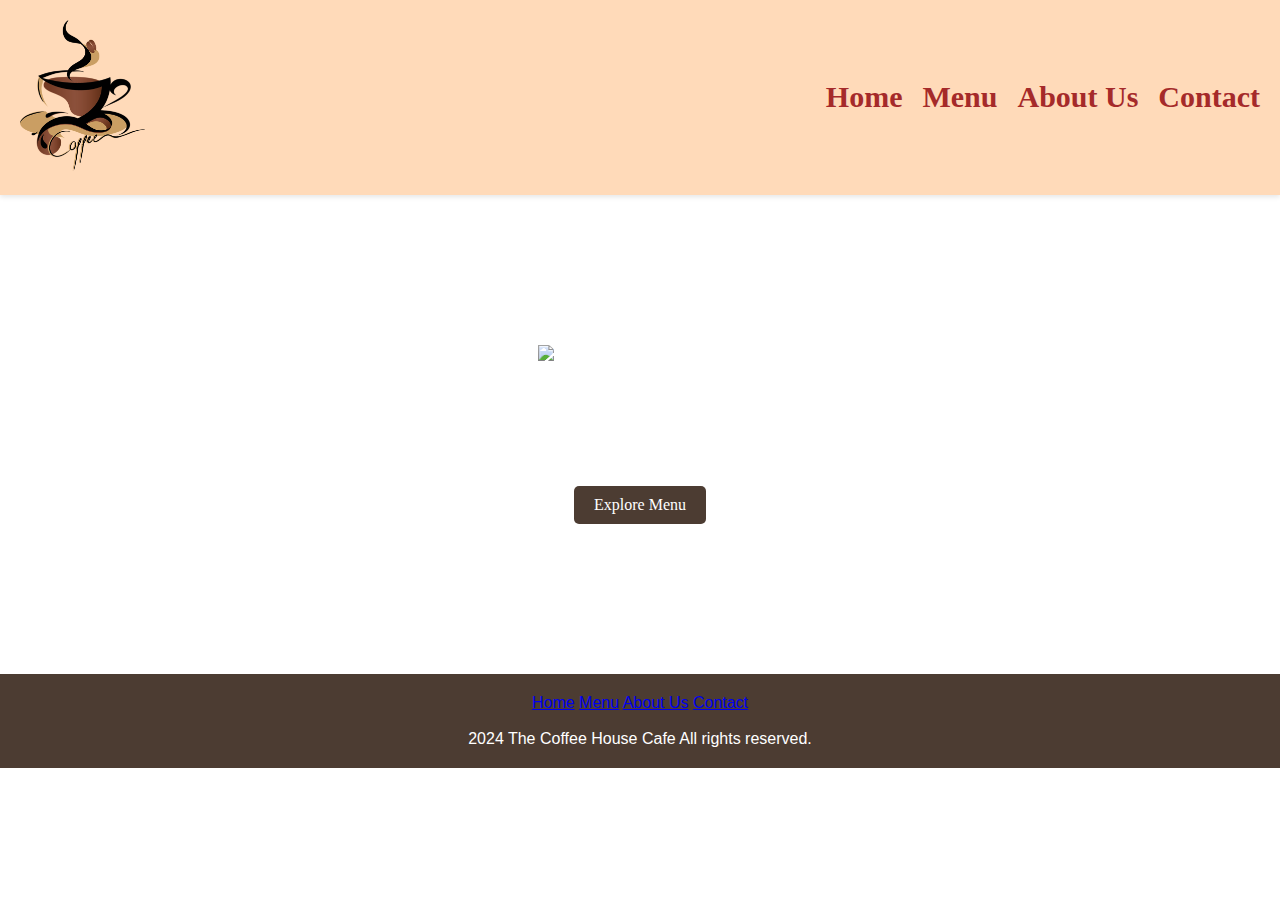
==== commit e7297638: "modified into separate html files" ====
--- a/index.html
+++ b/index.html
@@ -13,10 +13,10 @@
                 <img src="img/coffee.jpg" alt="The Coffee House Cafe Logo">
             </div>
             <ul>
-                <li><a href="#home">Home</a>
+                <li><a href="index.html">Home</a>
                 </li>
-                <li><a href="#menu">Menu</a></li>
-                <li><a href="#about">About Us</a></li>
+                <li><a href="menu.html">Menu</a></li>
+                <li><a href="about.html">About Us</a></li>
                 <li><a href="#contact">Contact</a></li>
             </ul>
         </nav>
@@ -27,103 +27,16 @@
         </div>
         <h1>Welcome to The Coffee House Cafe</h1>
         <p>"Sip, Relax, Repeat."</p>
-        <a href="#menu" class="cta-button">Explore Menu</a>
+        <a href="menu.html" class="cta-button">Explore Menu</a>
     </section>
-
-    <section id="menu" class="menu">
-        <h2>Our Menu</h2>
-        <div class="coffee-menu">
-            <h3> <span style="color: orange;"> COFFEE MENU </span></h3>
-            <ul>
-                <li>
-                    <h4>Espresso</h4>
-                    <p> A concentrated coffee beverage brewed by forcing hot water under pressure through finely ground coffee beans.</p>
-                    <br><p class="price">PHP150.00</p>
-                </li>
-                <li>
-                    <h4>Latte</h4>
-                    <p>A coffee drink made with espresso and steamed milk, often topped with frothed milk or whipped cream.</p>
-                    <br><p class="price">PHP200.00</p>
-                </li>
-                <li>
-                    <h4>Cappuccino</h4>
-                    <p>A coffee drink made with equal parts espresso, steamed milk, and milk foam.</p>
-                    <br><p class="price">PHP180.00</p>
-                </li>
-            </ul>
-        </div>
-        <div class="pastry-menu">
-            <br>
-            <h3 <span style="color: orange;">PASTRIES MENU </span> </h3>
-            <ul>
-                <li>
-                    <h4>Croissants</h4>
-                    <p>A buttery, flaky pastry made with layered dough.</p>
-                    <br> <p class="price">PHP80.00</p>
-                </li>
-                <li>
-                    <h4>Muffins</h4>
-                    <p>A sweet, individual-sized quick bread often made with fruits or nuts.</p>
-                    <br><p class="price">PHP90.00</p>
-                </li>
-                <li>
-                    <h4>Scones</h4>
-                    <p>A baked pastry typically made with wheat, sugar, baking powder, and butter or margarine.</p>
-                    <br><p class="price">PHP100.00</p>
-                </li>
-            </ul>
-        </div>
-    </section>
-
-    <section id="about" class="about">
-        <h2>About Us</h2>
-        <p>Discover the story behind The Coffee House Cafe.</p>
-        <p>The Coffee House Cafe is known as a beloved neighborhood coffee shop, serving the community with love and passion for over 10 years. .
-            The Coffee House is a family-owned coffee shop located in the heart of the city. We have been serving our community with love and passion
-            for over 10 years. Our mission is to provide a cozy and welcoming environment where coffee enthusiasts can gather, relax, and enjoy a perfect cup of coffee. 
-        </p>
-         <br> 
-        <div class="meet-the-team">
-            <h3>Meet the owner</h3>
-            <br>
-            <div class="team-member">
-                <img src="img/baute.jpg" alt="baute">
-                <h4>Norkizah Baute</h4>
-                <p>Owner & Barista</p>
-                <p>With over 5 years of experience in the coffee industry, she ensures that every cup served is of the highest quality.</p>
-              <br> <div class="member">
-                <img src="img/barista.jpg" alt="barista">
-                <h4>Mikhaela Pastor</h4>
-                <p>Co-owner & Barista</p>
-                <p>With over 3 years of experience in the coffee industry, she ensures that every cup served is of the highest quality.</p>
-            
-            </div>
-    </section>
-
-    <section id="contact" class="contact">
-        <h2>Contact Us</h2>
-        <p><b> Email:</b> 202080016@psu.palawan.edu.ph</p>
-        <p><b>Address: </b>Peneyra Rd, Barangay San Pedro, Puerto Princesa, 5300 Palawan
-        <br> In front of Coliseum <i> (fictional)</i></p>
-        <p>Have questions or feedback? Reach out to us...</p>
-        <iframe src="https://www.google.com/maps/embed?pb=!1m18!1m12!1m3!1d3932.1257556852966!2d118.74933307484253!3d9.7554140903379!2m3!1f0!2f0!3f0!3m2!1i1024!2i768!4f13.1!3m3!1m2!1s0x33b5639254513b57%3A0x892946225a07c1a1!2sPeneyra%20Rd%2C%20Barangay%20San%20Pedro%2C%20Puerto%20Princesa%2C%20Palawan!5e0!3m2!1sen!2sph!4v1706264840274!5m2!1sen!2sph" 
-        width="300" height="200" style="border:0;"" allowfullscreen="" loading="lazy" referrerpolicy="no-referrer-when-downgrade"></iframe>
-        <h3>Subscribe to our Newsletter</h3>
-        <h3>Subscribe to our Newsletter</h3>
-        <form action="#" method="POST">
-            <input type="email" name="email" placeholder="Enter your email" required>
-            <button type="submit">Subscribe</button>
-        </form>
-    </section>
-
     <footer>
         
     <div class="quick-links">
         <ul>
-            <li><a href="#home">Home</a>
-            <a href="#menu">Menu</a>
-            <a href="#about">About Us</a>
-            <a href="#contact">Contact</a></li>
+            <li><a href="index.html">Home</a>
+            <a href="menu.html">Menu</a>
+            <a href="about.html">About Us</a>
+            <a href="contact.html">Contact</a></li>
         </ul>
       
     </div>
